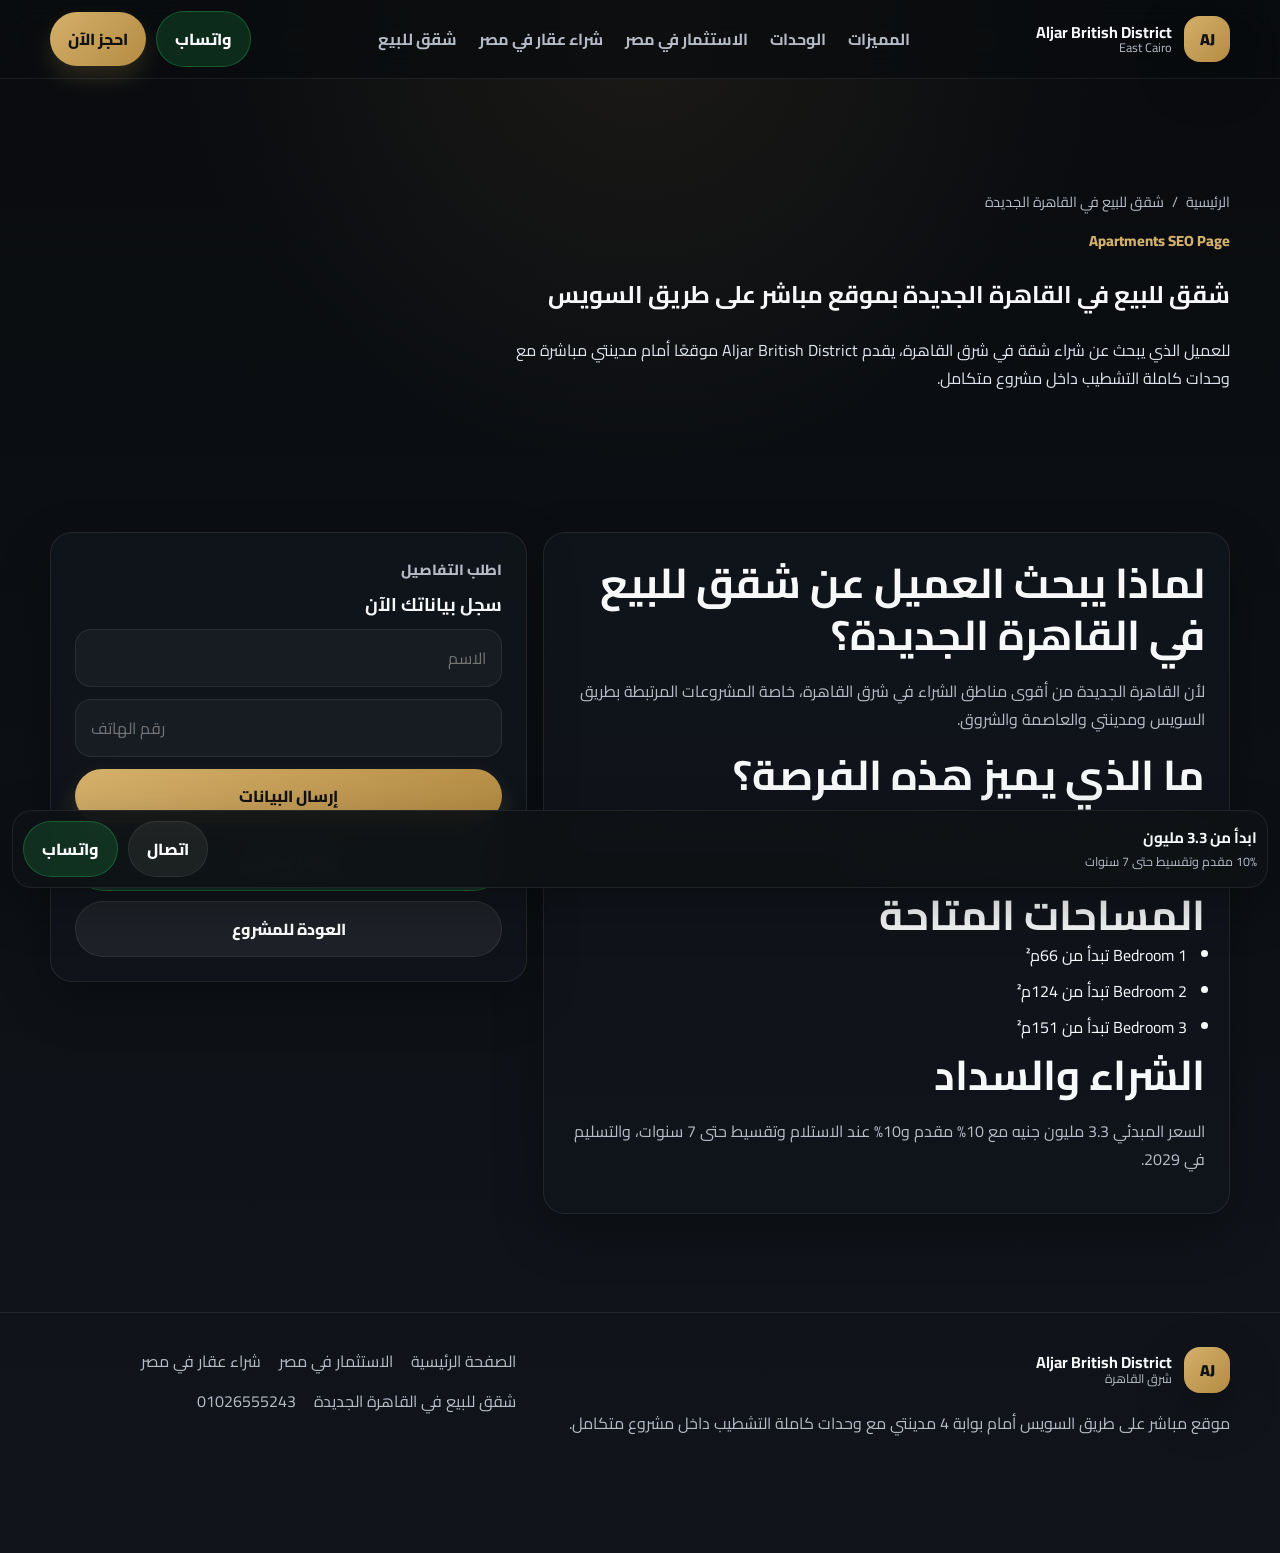
==== apartments-new-cairo/index.html @ fcbc2e0e "Add files via upload" ====
<!DOCTYPE html><html lang="ar" dir="rtl"><head><meta charset="UTF-8" /><meta name="viewport" content="width=device-width, initial-scale=1.0" /><title>شقق للبيع في القاهرة الجديدة | أمام مدينتي وعلى طريق السويس</title><meta name="description" content="اكتشف شقق للبيع في القاهرة الجديدة داخل مشروع Aljar British District أمام مدينتي مباشرة وعلى طريق السويس، مع وحدات كاملة التشطيب تبدأ من 3.3 مليون." /><meta name="keywords" content="شقق للبيع في القاهرة الجديدة, شقق للبيع أمام مدينتي, شقق للبيع طريق السويس, شقق للبيع شرق القاهرة, Aljar British District" /><meta name="robots" content="index, follow" /><meta name="theme-color" content="#0b0d10" /><link rel="canonical" href="https://aljar.developments-egy.com/apartments-new-cairo/" /><meta property="og:type" content="website" /><meta property="og:title" content="شقق للبيع في القاهرة الجديدة | أمام مدينتي وعلى طريق السويس" /><meta property="og:description" content="اكتشف شقق للبيع في القاهرة الجديدة داخل مشروع Aljar British District أمام مدينتي مباشرة وعلى طريق السويس، مع وحدات كاملة التشطيب تبدأ من 3.3 مليون." /><meta property="og:url" content="https://aljar.developments-egy.com/apartments-new-cairo/" /><meta property="og:image" content="https://aljar.developments-egy.com/aljar.jpg" /><meta property="og:locale" content="ar_AR" /><meta name="twitter:card" content="summary_large_image" /><meta name="twitter:title" content="شقق للبيع في القاهرة الجديدة | أمام مدينتي وعلى طريق السويس" /><meta name="twitter:description" content="اكتشف شقق للبيع في القاهرة الجديدة داخل مشروع Aljar British District أمام مدينتي مباشرة وعلى طريق السويس، مع وحدات كاملة التشطيب تبدأ من 3.3 مليون." /><meta name="twitter:image" content="https://aljar.developments-egy.com/aljar.jpg" /><link rel="preconnect" href="https://fonts.googleapis.com" /><link rel="preconnect" href="https://fonts.gstatic.com" crossorigin /><link href="https://fonts.googleapis.com/css2?family=Cairo:wght@400;500;600;700;800;900&display=swap" rel="stylesheet" /><link rel="stylesheet" href="/assets/styles.css" /><!-- Google tag (gtag.js) -->
<script async src="https://www.googletagmanager.com/gtag/js?id=AW-18070972903"></script>
<script>
  window.dataLayer = window.dataLayer || [];
  function gtag(){dataLayer.push(arguments);}
  gtag('js', new Date());
  gtag('config', 'AW-18070972903');
</script><script type="application/ld+json">{"@context":"https://schema.org","@type":"WebPage","name":"شقق للبيع في القاهرة الجديدة | أمام مدينتي وعلى طريق السويس","url":"https://aljar.developments-egy.com/apartments-new-cairo/","description":"اكتشف شقق للبيع في القاهرة الجديدة داخل مشروع Aljar British District أمام مدينتي مباشرة وعلى طريق السويس، مع وحدات كاملة التشطيب تبدأ من 3.3 مليون.","inLanguage":"ar"}</script></head><body><header class="header"><div class="container nav"><a href="/" class="brand" aria-label="Aljar British District"><span class="brand-mark">AJ</span><span class="brand-copy"><strong>Aljar British District</strong><small>East Cairo</small></span></a><nav class="nav-links" aria-label="التنقل الرئيسي"><a href="/#features">المميزات</a><a href="/#units">الوحدات</a><a href="/investment-egypt/">الاستثمار في مصر</a><a href="/buy-property-egypt/">شراء عقار في مصر</a><a href="/apartments-new-cairo/">شقق للبيع</a></nav><div class="nav-actions"><a class="btn btn-green" href="https://wa.me/201026555243?text=%D9%85%D8%B1%D8%AD%D8%A8%D8%A7%D8%8C%20%D8%A3%D8%B1%D9%8A%D8%AF%20%D9%85%D8%B9%D8%B1%D9%81%D8%A9%20%D8%AA%D9%81%D8%A7%D8%B5%D9%8A%D9%84%20Aljar%20British%20District" target="_blank" rel="noopener">واتساب</a><button class="btn btn-gold open-modal">احجز الآن</button></div></div></header><main><section class="hero-mini"><div class="container"><div class="breadcrumbs"><a href="/">الرئيسية</a><span>/</span><span>شقق للبيع في القاهرة الجديدة</span></div><p class="section-label">Apartments SEO Page</p><h1>شقق للبيع في القاهرة الجديدة بموقع مباشر على طريق السويس</h1><p style="max-width:760px;color:#dfe5ee">للعميل الذي يبحث عن شراء شقة في شرق القاهرة، يقدم Aljar British District موقعًا أمام مدينتي مباشرة مع وحدات كاملة التشطيب داخل مشروع متكامل.</p></div></section><section class="section"><div class="container content-wrap"><article class="card copy-block"><h2>لماذا يبحث العميل عن شقق للبيع في القاهرة الجديدة؟</h2><p>لأن القاهرة الجديدة من أقوى مناطق الشراء في شرق القاهرة، خاصة المشروعات المرتبطة بطريق السويس ومدينتي والعاصمة والشروق.</p><h2>ما الذي يميز هذه الفرصة؟</h2><p>المشروع يقع أمام بوابة 4 مدينتي مباشرة ويقدم وحدات كاملة التشطيب مع Serviced Apartments بإدارة فندقية وجامعة Aston University داخل المشروع.</p><h2>المساحات المتاحة</h2><ul class="list-clean"><li>1 Bedroom تبدأ من 66م²</li><li>2 Bedroom تبدأ من 124م²</li><li>3 Bedroom تبدأ من 151م²</li></ul><h2>الشراء والسداد</h2><p>السعر المبدئي 3.3 مليون جنيه مع 10% مقدم و10% عند الاستلام وتقسيط حتى 7 سنوات، والتسليم في 2029.</p></article><aside><div class="card form-card"><p class="section-label">اطلب التفاصيل</p><h3 style="margin-top:0">سجل بياناتك الآن</h3><form class="inline-lead-form" action="https://formspree.io/f/mreojdba" method="POST"><input type="text" name="name" placeholder="الاسم" required /><input type="tel" name="phone" placeholder="رقم الهاتف" required /><input type="hidden" name="_subject" value="New Lead - Apartments New Cairo Page" /><button class="btn btn-gold full" type="submit">إرسال البيانات</button></form><div style="display:grid;gap:10px;margin-top:12px"><a class="btn btn-green" href="https://wa.me/201026555243?text=%D9%85%D8%B1%D8%AD%D8%A8%D8%A7%D8%8C%20%D8%A3%D8%B1%D9%8A%D8%AF%20%D8%AA%D9%81%D8%A7%D8%B5%D9%8A%D9%84%20%D8%A7%D9%84%D8%B4%D9%82%D9%82%20%D9%81%D9%8A%20Aljar%20British%20District" target="_blank" rel="noopener">راسلنا واتساب</a><a class="btn btn-dark" href="/">العودة للمشروع</a></div></div></aside></div></section></main><footer class="footer"><div class="container footer-grid"><div><div class="brand" style="margin-bottom:12px"><span class="brand-mark">AJ</span><span class="brand-copy"><strong>Aljar British District</strong><small>شرق القاهرة</small></span></div><p>موقع مباشر على طريق السويس أمام بوابة 4 مدينتي مع وحدات كاملة التشطيب داخل مشروع متكامل.</p></div><div><div class="footer-links"><a href="/">الصفحة الرئيسية</a><a href="/investment-egypt/">الاستثمار في مصر</a><a href="/buy-property-egypt/">شراء عقار في مصر</a><a href="/apartments-new-cairo/">شقق للبيع في القاهرة الجديدة</a><a href="tel:01026555243">01026555243</a></div></div></div></footer><div class="sticky-cta"><div class="sticky-text"><strong>ابدأ من 3.3 مليون</strong><span>10% مقدم وتقسيط حتى 7 سنوات</span></div><a class="btn btn-dark" href="tel:01026555243">اتصال</a><a class="btn btn-green" href="https://wa.me/201026555243?text=%D9%85%D8%B1%D8%AD%D8%A8%D8%A7%D8%8C%20%D8%A3%D8%B1%D9%8A%D8%AF%20%D8%AA%D9%81%D8%A7%D8%B5%D9%8A%D9%84%20Aljar%20British%20District" target="_blank" rel="noopener">واتساب</a></div><div class="modal" id="leadModal" aria-hidden="true"><div class="modal-box" role="dialog" aria-modal="true" aria-labelledby="modalTitle"><button class="modal-close" id="closeModal" aria-label="إغلاق">×</button><div class="modal-head"><p class="section-label">سجل الآن</p><h3 id="modalTitle">احصل على الأسعار الحالية</h3><p>اكتب الاسم ورقم الهاتف وسيتم التواصل معك.</p></div><form class="lead-form" action="https://formspree.io/f/mreojdba" method="POST"><input type="text" name="name" placeholder="الاسم" required /><input type="tel" name="phone" placeholder="رقم الهاتف" required /><input type="hidden" name="_subject" value="New Lead - Aljar British District" /><input type="hidden" name="project" value="Aljar British District" /><button type="submit" class="btn btn-gold full">إرسال البيانات</button></form></div></div><script src="/assets/script.js"></script></body></html>
---- assets/styles.css ----
:root{--bg:#0b0d10;--card:#151a21;--text:#f7f8fa;--muted:#b5bcc7;--line:rgba(255,255,255,.08);--gold:#d4b06a;--gold-dark:#b48b43;--green:#25D366;--shadow:0 18px 50px rgba(0,0,0,.28);--radius:24px;--container:1180px}*{box-sizing:border-box}html{scroll-behavior:smooth}body{margin:0;font-family:"Cairo",system-ui,sans-serif;color:var(--text);background:radial-gradient(circle at top,rgba(212,176,106,.09),transparent 28%),linear-gradient(180deg,#090b0e 0%,#11151b 100%);line-height:1.75}img{display:block;max-width:100%}a{text-decoration:none;color:inherit}button,input{font:inherit}.container{width:min(100% - 28px,var(--container));margin:auto}.header{position:sticky;top:0;z-index:60;background:rgba(10,12,15,.78);backdrop-filter:blur(16px);border-bottom:1px solid var(--line)}.nav{min-height:78px;display:flex;align-items:center;justify-content:space-between;gap:16px}.brand{display:flex;align-items:center;gap:12px;min-width:0}.brand-mark{width:46px;height:46px;border-radius:16px;display:grid;place-items:center;background:linear-gradient(135deg,var(--gold),var(--gold-dark));color:#111;font-weight:900;box-shadow:var(--shadow)}.brand-copy{display:flex;flex-direction:column;line-height:1.15;min-width:0}.brand-copy strong{font-size:1rem;white-space:nowrap;overflow:hidden;text-overflow:ellipsis}.brand-copy small{font-size:.78rem;color:var(--muted)}.nav-links{display:none;gap:22px;align-items:center}.nav-links a{color:var(--muted);font-weight:700}.nav-actions{display:flex;gap:10px;align-items:center}.btn{border:none;cursor:pointer;border-radius:999px;padding:13px 18px;font-weight:800;display:inline-flex;align-items:center;justify-content:center;gap:10px}.btn-gold{background:linear-gradient(135deg,var(--gold),var(--gold-dark));color:#111;box-shadow:0 12px 24px rgba(212,176,106,.18)}.btn-dark{background:rgba(255,255,255,.06);color:#fff;border:1px solid rgba(255,255,255,.08)}.btn-green{background:rgba(37,211,102,.16);color:#fff;border:1px solid rgba(37,211,102,.28)}.hero{position:relative;min-height:92vh;display:flex;align-items:center;overflow:hidden}.hero-image{position:absolute;inset:0;background:linear-gradient(180deg,rgba(0,0,0,.25) 0%,rgba(0,0,0,.55) 45%,rgba(0,0,0,.82) 100%),url('https://images.unsplash.com/photo-1460317442991-0ec209397118?q=80&w=1800&auto=format&fit=crop') center/cover no-repeat;transform:scale(1.03)}.hero-content{position:relative;z-index:2;padding:88px 0 42px}.eyebrow{display:inline-flex;align-items:center;gap:10px;padding:10px 16px;border-radius:999px;background:rgba(255,255,255,.07);border:1px solid rgba(255,255,255,.08);font-size:.9rem;font-weight:700;margin-bottom:18px}.eyebrow-dot{width:8px;height:8px;border-radius:50%;background:var(--gold)}.hero h1{margin:0 0 14px;font-size:clamp(2.2rem,5vw,4.7rem);line-height:1.12;max-width:920px}.hero h1 span{color:var(--gold)}.hero p{max-width:760px;color:#e6eaf0;margin:0 0 22px;font-size:1.04rem}.hero-actions{display:flex;flex-wrap:wrap;gap:12px;margin-bottom:26px}.stats-grid{display:grid;grid-template-columns:repeat(2,1fr);gap:12px;max-width:860px}.stat,.card{background:rgba(17,22,28,.84);border:1px solid rgba(255,255,255,.08);border-radius:22px;box-shadow:var(--shadow)}.stat{padding:17px}.stat span{display:block;color:var(--muted);font-size:.84rem;margin-bottom:4px}.stat strong{font-size:1.14rem}.section{padding:78px 0}.section-label{margin:0 0 6px;color:var(--gold);font-weight:800;font-size:.92rem}.section h2,.section-head h2{margin:0;font-size:clamp(1.55rem,3.8vw,2.6rem);line-height:1.25}.section-head{margin-bottom:24px}.grid-2,.grid-3,.grid-4,.content-wrap,.footer-grid{display:grid;gap:16px;grid-template-columns:1fr}.card-body,.copy-block,.form-card,.cta-box{padding:24px}.card h3{margin:0 0 8px;font-size:1.15rem}.card p,.copy-block p,.footer p,.footer a,.modal-head p{color:var(--muted)}.pills{display:flex;flex-wrap:wrap;gap:10px;margin-top:16px}.pill,.meta-list span{padding:9px 14px;border-radius:999px;background:rgba(255,255,255,.05);border:1px solid rgba(255,255,255,.08);font-size:.9rem;font-weight:700}.feature-icon{width:54px;height:54px;border-radius:18px;display:grid;place-items:center;background:rgba(212,176,106,.12);font-size:24px;margin-bottom:12px}.unit-top{display:flex;align-items:flex-start;justify-content:space-between;gap:10px;margin-bottom:12px}.unit-tag{border-radius:999px;padding:8px 12px;font-weight:800;background:rgba(212,176,106,.14);color:#f4ddb0;border:1px solid rgba(212,176,106,.24)}.meta-list{display:flex;flex-wrap:wrap;gap:8px;margin-bottom:12px}.quick-links,.faq,.table-like{display:grid;gap:12px}.quick-links a,.row{display:flex;justify-content:space-between;align-items:center;padding:16px 18px;border-radius:18px;background:rgba(255,255,255,.03);border:1px solid rgba(255,255,255,.06);font-weight:700}.quick-links a span{color:var(--muted)}.hero-mini{padding:110px 0 46px}.breadcrumbs{display:flex;flex-wrap:wrap;gap:8px;color:var(--muted);font-size:.9rem;margin-bottom:14px}.list-clean{margin:0;padding:0 18px 0 0}.list-clean li{margin-bottom:8px}.form-card form,.lead-form,.inline-lead-form{display:grid;gap:12px}.form-card input,.lead-form input{width:100%;padding:14px 15px;border-radius:16px;border:1px solid rgba(255,255,255,.08);background:#171c23;color:#fff;outline:none}.footer{padding:34px 0 100px;border-top:1px solid var(--line);margin-top:20px}.footer-links{display:flex;flex-wrap:wrap;gap:12px 18px}.sticky-cta{position:fixed;right:12px;left:12px;bottom:12px;z-index:70;display:flex;align-items:center;gap:10px;padding:10px;background:rgba(14,17,21,.94);border:1px solid rgba(255,255,255,.08);border-radius:20px;box-shadow:var(--shadow);backdrop-filter:blur(14px)}.sticky-text{flex:1;min-width:0}.sticky-text strong{display:block;font-size:.95rem}.sticky-text span{display:block;font-size:.78rem;color:var(--muted)}.modal{position:fixed;inset:0;z-index:100;display:none;align-items:center;justify-content:center;background:rgba(0,0,0,.72);padding:16px}.modal.show{display:flex}.modal-box{position:relative;width:min(100%,520px);background:#10141a;border:1px solid rgba(255,255,255,.08);border-radius:28px;box-shadow:0 25px 60px rgba(0,0,0,.5);padding:22px}.modal-close{position:absolute;top:12px;left:12px;width:42px;height:42px;border:none;border-radius:14px;background:rgba(255,255,255,.06);color:#fff;font-size:26px;cursor:pointer}.modal-head h3{margin:0 0 8px;font-size:1.4rem}.full{width:100%}details{border:1px solid rgba(255,255,255,.08);background:rgba(255,255,255,.03);border-radius:20px;padding:16px 18px}summary{cursor:pointer;font-weight:800}details p{margin:12px 0 0}@media(min-width:768px){.nav-links{display:flex}.grid-2{grid-template-columns:repeat(2,1fr)}.grid-3{grid-template-columns:repeat(3,1fr)}.grid-4{grid-template-columns:repeat(4,1fr)}.footer-grid{grid-template-columns:1.2fr .8fr}.content-wrap{grid-template-columns:1.18fr .82fr}}@media(max-width:767px){.hero{min-height:auto}.hero-content{padding-top:106px}.hero h1{font-size:2.25rem}.brand-copy small,.nav-links{display:none}}
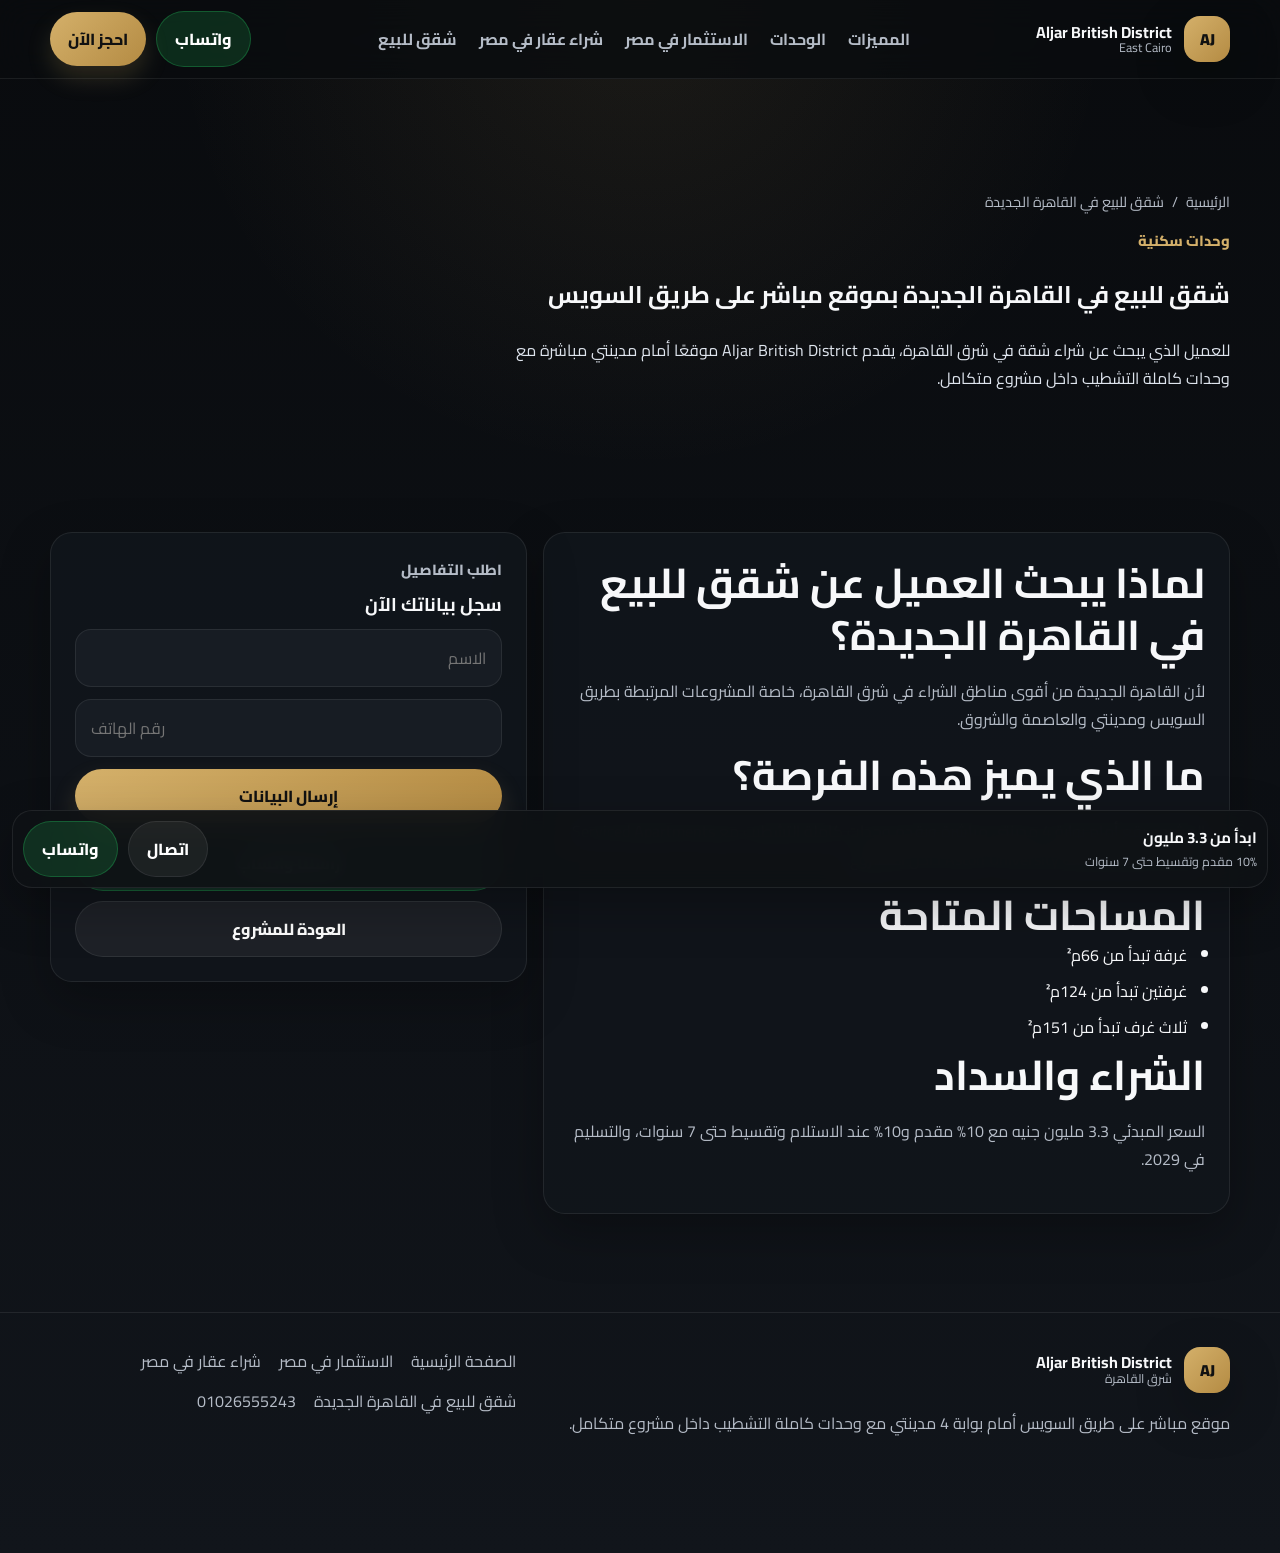
==== commit e60c994f: "4" ====
--- a/apartments-new-cairo/index.html
+++ b/apartments-new-cairo/index.html
@@ -1,8 +1,142 @@
-<!DOCTYPE html><html lang="ar" dir="rtl"><head><meta charset="UTF-8" /><meta name="viewport" content="width=device-width, initial-scale=1.0" /><title>شقق للبيع في القاهرة الجديدة | أمام مدينتي وعلى طريق السويس</title><meta name="description" content="اكتشف شقق للبيع في القاهرة الجديدة داخل مشروع Aljar British District أمام مدينتي مباشرة وعلى طريق السويس، مع وحدات كاملة التشطيب تبدأ من 3.3 مليون." /><meta name="keywords" content="شقق للبيع في القاهرة الجديدة, شقق للبيع أمام مدينتي, شقق للبيع طريق السويس, شقق للبيع شرق القاهرة, Aljar British District" /><meta name="robots" content="index, follow" /><meta name="theme-color" content="#0b0d10" /><link rel="canonical" href="https://aljar.developments-egy.com/apartments-new-cairo/" /><meta property="og:type" content="website" /><meta property="og:title" content="شقق للبيع في القاهرة الجديدة | أمام مدينتي وعلى طريق السويس" /><meta property="og:description" content="اكتشف شقق للبيع في القاهرة الجديدة داخل مشروع Aljar British District أمام مدينتي مباشرة وعلى طريق السويس، مع وحدات كاملة التشطيب تبدأ من 3.3 مليون." /><meta property="og:url" content="https://aljar.developments-egy.com/apartments-new-cairo/" /><meta property="og:image" content="https://aljar.developments-egy.com/aljar.jpg" /><meta property="og:locale" content="ar_AR" /><meta name="twitter:card" content="summary_large_image" /><meta name="twitter:title" content="شقق للبيع في القاهرة الجديدة | أمام مدينتي وعلى طريق السويس" /><meta name="twitter:description" content="اكتشف شقق للبيع في القاهرة الجديدة داخل مشروع Aljar British District أمام مدينتي مباشرة وعلى طريق السويس، مع وحدات كاملة التشطيب تبدأ من 3.3 مليون." /><meta name="twitter:image" content="https://aljar.developments-egy.com/aljar.jpg" /><link rel="preconnect" href="https://fonts.googleapis.com" /><link rel="preconnect" href="https://fonts.gstatic.com" crossorigin /><link href="https://fonts.googleapis.com/css2?family=Cairo:wght@400;500;600;700;800;900&display=swap" rel="stylesheet" /><link rel="stylesheet" href="/assets/styles.css" /><!-- Google tag (gtag.js) -->
-<script async src="https://www.googletagmanager.com/gtag/js?id=AW-18070972903"></script>
-<script>
-  window.dataLayer = window.dataLayer || [];
-  function gtag(){dataLayer.push(arguments);}
-  gtag('js', new Date());
-  gtag('config', 'AW-18070972903');
-</script><script type="application/ld+json">{"@context":"https://schema.org","@type":"WebPage","name":"شقق للبيع في القاهرة الجديدة | أمام مدينتي وعلى طريق السويس","url":"https://aljar.developments-egy.com/apartments-new-cairo/","description":"اكتشف شقق للبيع في القاهرة الجديدة داخل مشروع Aljar British District أمام مدينتي مباشرة وعلى طريق السويس، مع وحدات كاملة التشطيب تبدأ من 3.3 مليون.","inLanguage":"ar"}</script></head><body><header class="header"><div class="container nav"><a href="/" class="brand" aria-label="Aljar British District"><span class="brand-mark">AJ</span><span class="brand-copy"><strong>Aljar British District</strong><small>East Cairo</small></span></a><nav class="nav-links" aria-label="التنقل الرئيسي"><a href="/#features">المميزات</a><a href="/#units">الوحدات</a><a href="/investment-egypt/">الاستثمار في مصر</a><a href="/buy-property-egypt/">شراء عقار في مصر</a><a href="/apartments-new-cairo/">شقق للبيع</a></nav><div class="nav-actions"><a class="btn btn-green" href="https://wa.me/201026555243?text=%D9%85%D8%B1%D8%AD%D8%A8%D8%A7%D8%8C%20%D8%A3%D8%B1%D9%8A%D8%AF%20%D9%85%D8%B9%D8%B1%D9%81%D8%A9%20%D8%AA%D9%81%D8%A7%D8%B5%D9%8A%D9%84%20Aljar%20British%20District" target="_blank" rel="noopener">واتساب</a><button class="btn btn-gold open-modal">احجز الآن</button></div></div></header><main><section class="hero-mini"><div class="container"><div class="breadcrumbs"><a href="/">الرئيسية</a><span>/</span><span>شقق للبيع في القاهرة الجديدة</span></div><p class="section-label">Apartments SEO Page</p><h1>شقق للبيع في القاهرة الجديدة بموقع مباشر على طريق السويس</h1><p style="max-width:760px;color:#dfe5ee">للعميل الذي يبحث عن شراء شقة في شرق القاهرة، يقدم Aljar British District موقعًا أمام مدينتي مباشرة مع وحدات كاملة التشطيب داخل مشروع متكامل.</p></div></section><section class="section"><div class="container content-wrap"><article class="card copy-block"><h2>لماذا يبحث العميل عن شقق للبيع في القاهرة الجديدة؟</h2><p>لأن القاهرة الجديدة من أقوى مناطق الشراء في شرق القاهرة، خاصة المشروعات المرتبطة بطريق السويس ومدينتي والعاصمة والشروق.</p><h2>ما الذي يميز هذه الفرصة؟</h2><p>المشروع يقع أمام بوابة 4 مدينتي مباشرة ويقدم وحدات كاملة التشطيب مع Serviced Apartments بإدارة فندقية وجامعة Aston University داخل المشروع.</p><h2>المساحات المتاحة</h2><ul class="list-clean"><li>1 Bedroom تبدأ من 66م²</li><li>2 Bedroom تبدأ من 124م²</li><li>3 Bedroom تبدأ من 151م²</li></ul><h2>الشراء والسداد</h2><p>السعر المبدئي 3.3 مليون جنيه مع 10% مقدم و10% عند الاستلام وتقسيط حتى 7 سنوات، والتسليم في 2029.</p></article><aside><div class="card form-card"><p class="section-label">اطلب التفاصيل</p><h3 style="margin-top:0">سجل بياناتك الآن</h3><form class="inline-lead-form" action="https://formspree.io/f/mreojdba" method="POST"><input type="text" name="name" placeholder="الاسم" required /><input type="tel" name="phone" placeholder="رقم الهاتف" required /><input type="hidden" name="_subject" value="New Lead - Apartments New Cairo Page" /><button class="btn btn-gold full" type="submit">إرسال البيانات</button></form><div style="display:grid;gap:10px;margin-top:12px"><a class="btn btn-green" href="https://wa.me/201026555243?text=%D9%85%D8%B1%D8%AD%D8%A8%D8%A7%D8%8C%20%D8%A3%D8%B1%D9%8A%D8%AF%20%D8%AA%D9%81%D8%A7%D8%B5%D9%8A%D9%84%20%D8%A7%D9%84%D8%B4%D9%82%D9%82%20%D9%81%D9%8A%20Aljar%20British%20District" target="_blank" rel="noopener">راسلنا واتساب</a><a class="btn btn-dark" href="/">العودة للمشروع</a></div></div></aside></div></section></main><footer class="footer"><div class="container footer-grid"><div><div class="brand" style="margin-bottom:12px"><span class="brand-mark">AJ</span><span class="brand-copy"><strong>Aljar British District</strong><small>شرق القاهرة</small></span></div><p>موقع مباشر على طريق السويس أمام بوابة 4 مدينتي مع وحدات كاملة التشطيب داخل مشروع متكامل.</p></div><div><div class="footer-links"><a href="/">الصفحة الرئيسية</a><a href="/investment-egypt/">الاستثمار في مصر</a><a href="/buy-property-egypt/">شراء عقار في مصر</a><a href="/apartments-new-cairo/">شقق للبيع في القاهرة الجديدة</a><a href="tel:01026555243">01026555243</a></div></div></div></footer><div class="sticky-cta"><div class="sticky-text"><strong>ابدأ من 3.3 مليون</strong><span>10% مقدم وتقسيط حتى 7 سنوات</span></div><a class="btn btn-dark" href="tel:01026555243">اتصال</a><a class="btn btn-green" href="https://wa.me/201026555243?text=%D9%85%D8%B1%D8%AD%D8%A8%D8%A7%D8%8C%20%D8%A3%D8%B1%D9%8A%D8%AF%20%D8%AA%D9%81%D8%A7%D8%B5%D9%8A%D9%84%20Aljar%20British%20District" target="_blank" rel="noopener">واتساب</a></div><div class="modal" id="leadModal" aria-hidden="true"><div class="modal-box" role="dialog" aria-modal="true" aria-labelledby="modalTitle"><button class="modal-close" id="closeModal" aria-label="إغلاق">×</button><div class="modal-head"><p class="section-label">سجل الآن</p><h3 id="modalTitle">احصل على الأسعار الحالية</h3><p>اكتب الاسم ورقم الهاتف وسيتم التواصل معك.</p></div><form class="lead-form" action="https://formspree.io/f/mreojdba" method="POST"><input type="text" name="name" placeholder="الاسم" required /><input type="tel" name="phone" placeholder="رقم الهاتف" required /><input type="hidden" name="_subject" value="New Lead - Aljar British District" /><input type="hidden" name="project" value="Aljar British District" /><button type="submit" class="btn btn-gold full">إرسال البيانات</button></form></div></div><script src="/assets/script.js"></script></body></html>+<!DOCTYPE html>
+<html lang="ar" dir="rtl">
+
+<head>
+  <meta charset="UTF-8" />
+  <meta name="viewport" content="width=device-width, initial-scale=1.0" />
+  <title>شقق للبيع في القاهرة الجديدة | أمام مدينتي وعلى طريق السويس</title>
+  <meta name="description"
+    content="اكتشف شقق للبيع في القاهرة الجديدة داخل مشروع Aljar British District أمام مدينتي مباشرة وعلى طريق السويس، مع وحدات كاملة التشطيب تبدأ من 3.3 مليون." />
+  <meta name="keywords"
+    content="شقق للبيع في القاهرة الجديدة, شقق للبيع أمام مدينتي, شقق للبيع طريق السويس, شقق للبيع شرق القاهرة, Aljar British District" />
+  <meta name="robots" content="index, follow" />
+  <meta name="theme-color" content="#0b0d10" />
+  <link rel="canonical" href="https://aljar.developments-egy.com/apartments-new-cairo/" />
+  <meta property="og:type" content="website" />
+  <meta property="og:title" content="شقق للبيع في القاهرة الجديدة | أمام مدينتي وعلى طريق السويس" />
+  <meta property="og:description"
+    content="اكتشف شقق للبيع في القاهرة الجديدة داخل مشروع Aljar British District أمام مدينتي مباشرة وعلى طريق السويس، مع وحدات كاملة التشطيب تبدأ من 3.3 مليون." />
+  <meta property="og:url" content="https://aljar.developments-egy.com/apartments-new-cairo/" />
+  <meta property="og:image" content="https://aljar.developments-egy.com/aljar.jpg" />
+  <meta property="og:locale" content="ar_AR" />
+  <meta name="twitter:card" content="summary_large_image" />
+  <meta name="twitter:title" content="شقق للبيع في القاهرة الجديدة | أمام مدينتي وعلى طريق السويس" />
+  <meta name="twitter:description"
+    content="اكتشف شقق للبيع في القاهرة الجديدة داخل مشروع Aljar British District أمام مدينتي مباشرة وعلى طريق السويس، مع وحدات كاملة التشطيب تبدأ من 3.3 مليون." />
+  <meta name="twitter:image" content="https://aljar.developments-egy.com/aljar.jpg" />
+  <link rel="preconnect" href="https://fonts.googleapis.com" />
+  <link rel="preconnect" href="https://fonts.gstatic.com" crossorigin />
+  <link href="https://fonts.googleapis.com/css2?family=Cairo:wght@400;500;600;700;800;900&display=swap"
+    rel="stylesheet" />
+  <link rel="stylesheet" href="/assets/styles.css" /><!-- Google tag (gtag.js) -->
+  <link rel="shortcut icon" href="/assets/favicon.jpg" type="image/x-icon">
+  <link rel="icon" type="image/png" sizes="32x32" href="/assets/favicon2.jpg">
+  <link rel="icon" type="image/png" sizes="16x16" href="/assets/favicon3.jpg">
+  <script async src="https://www.googletagmanager.com/gtag/js?id=AW-18070972903"></script>
+  <script>
+    window.dataLayer = window.dataLayer || [];
+    function gtag() { dataLayer.push(arguments); }
+    gtag('js', new Date());
+    gtag('config', 'AW-18070972903');
+  </script>
+  <script
+    type="application/ld+json">{"@context":"https://schema.org","@type":"WebPage","name":"شقق للبيع في القاهرة الجديدة | أمام مدينتي وعلى طريق السويس","url":"https://aljar.developments-egy.com/apartments-new-cairo/","description":"اكتشف شقق للبيع في القاهرة الجديدة داخل مشروع Aljar British District أمام مدينتي مباشرة وعلى طريق السويس، مع وحدات كاملة التشطيب تبدأ من 3.3 مليون.","inLanguage":"ar"}</script>
+</head>
+
+<body>
+  <header class="header">
+    <div class="container nav"><a href="/" class="brand" aria-label="Aljar British District"><span
+          class="brand-mark">AJ</span><span class="brand-copy"><strong>Aljar British District</strong><small>East
+            Cairo</small></span></a>
+      <nav class="nav-links" aria-label="التنقل الرئيسي"><a href="/#features">المميزات</a><a
+          href="/#units">الوحدات</a><a href="/investment-egypt/">الاستثمار في مصر</a><a href="/buy-property-egypt/">شراء
+          عقار في مصر</a><a href="/apartments-new-cairo/">شقق للبيع</a></nav>
+      <div class="nav-actions"><a class="btn btn-green"
+          href="https://wa.me/201026555243?text=%D9%85%D8%B1%D8%AD%D8%A8%D8%A7%D8%8C%20%D8%A3%D8%B1%D9%8A%D8%AF%20%D9%85%D8%B9%D8%B1%D9%81%D8%A9%20%D8%AA%D9%81%D8%A7%D8%B5%D9%8A%D9%84%20Aljar%20British%20District"
+          target="_blank" rel="noopener">واتساب</a><button class="btn btn-gold open-modal">احجز الآن</button></div>
+    </div>
+  </header>
+  <main>
+    <section class="hero-mini">
+      <div class="container">
+        <div class="breadcrumbs"><a href="/">الرئيسية</a><span>/</span><span>شقق للبيع في القاهرة الجديدة</span></div>
+        <p class="section-label">وحدات سكنية</p>
+        <h1>شقق للبيع في القاهرة الجديدة بموقع مباشر على طريق السويس</h1>
+        <p style="max-width:760px;color:#dfe5ee">للعميل الذي يبحث عن شراء شقة في شرق القاهرة، يقدم Aljar British
+          District موقعًا أمام مدينتي مباشرة مع وحدات كاملة التشطيب داخل مشروع متكامل.</p>
+      </div>
+    </section>
+    <section class="section">
+      <div class="container content-wrap">
+        <article class="card copy-block">
+          <h2>لماذا يبحث العميل عن شقق للبيع في القاهرة الجديدة؟</h2>
+          <p>لأن القاهرة الجديدة من أقوى مناطق الشراء في شرق القاهرة، خاصة المشروعات المرتبطة بطريق السويس ومدينتي
+            والعاصمة والشروق.</p>
+          <h2>ما الذي يميز هذه الفرصة؟</h2>
+          <p>المشروع يقع أمام بوابة 4 مدينتي مباشرة ويقدم وحدات كاملة التشطيب مع Serviced Apartments بإدارة فندقية
+            وجامعة Aston University داخل المشروع.</p>
+          <h2>المساحات المتاحة</h2>
+          <ul class="list-clean">
+            <li>غرفة تبدأ من 66م²</li>
+            <li>غرفتين تبدأ من 124م²</li>
+            <li>ثلاث غرف تبدأ من 151م²</li>
+          </ul>
+          <h2>الشراء والسداد</h2>
+          <p>السعر المبدئي 3.3 مليون جنيه مع 10% مقدم و10% عند الاستلام وتقسيط حتى 7 سنوات، والتسليم في 2029.</p>
+        </article>
+        <aside>
+          <div class="card form-card">
+            <p class="section-label">اطلب التفاصيل</p>
+            <h3 style="margin-top:0">سجل بياناتك الآن</h3>
+            <form class="inline-lead-form" action="https://formspree.io/f/mreojdba" method="POST"><input type="text"
+                name="name" placeholder="الاسم" required /><input type="tel" name="phone" placeholder="رقم الهاتف"
+                required /><input type="hidden" name="_subject" value="New Lead - Apartments New Cairo Page" /><button
+                class="btn btn-gold full" type="submit">إرسال البيانات</button></form>
+            <div style="display:grid;gap:10px;margin-top:12px"><a class="btn btn-green"
+                href="https://wa.me/201026555243?text=%D9%85%D8%B1%D8%AD%D8%A8%D8%A7%D8%8C%20%D8%A3%D8%B1%D9%8A%D8%AF%20%D8%AA%D9%81%D8%A7%D8%B5%D9%8A%D9%84%20%D8%A7%D9%84%D8%B4%D9%82%D9%82%20%D9%81%D9%8A%20Aljar%20British%20District"
+                target="_blank" rel="noopener">راسلنا واتساب</a><a class="btn btn-dark" href="/">العودة للمشروع</a>
+            </div>
+          </div>
+        </aside>
+      </div>
+    </section>
+  </main>
+  <footer class="footer">
+    <div class="container footer-grid">
+      <div>
+        <div class="brand" style="margin-bottom:12px"><span class="brand-mark">AJ</span><span
+            class="brand-copy"><strong>Aljar British District</strong><small>شرق القاهرة</small></span></div>
+        <p>موقع مباشر على طريق السويس أمام بوابة 4 مدينتي مع وحدات كاملة التشطيب داخل مشروع متكامل.</p>
+      </div>
+      <div>
+        <div class="footer-links"><a href="/">الصفحة الرئيسية</a><a href="/investment-egypt/">الاستثمار في مصر</a><a
+            href="/buy-property-egypt/">شراء عقار في مصر</a><a href="/apartments-new-cairo/">شقق للبيع في القاهرة
+            الجديدة</a><a href="tel:01144566600">01026555243</a></div>
+      </div>
+    </div>
+  </footer>
+  <div class="sticky-cta">
+    <div class="sticky-text"><strong>ابدأ من 3.3 مليون</strong><span>10% مقدم وتقسيط حتى 7 سنوات</span></div><a
+      class="btn btn-dark" href="tel:01144566600">اتصال</a><a class="btn btn-green"
+      href="https://wa.me/201026555243?text=%D9%85%D8%B1%D8%AD%D8%A8%D8%A7%D8%8C%20%D8%A3%D8%B1%D9%8A%D8%AF%20%D8%AA%D9%81%D8%A7%D8%B5%D9%8A%D9%84%20Aljar%20British%20District"
+      target="_blank" rel="noopener">واتساب</a>
+  </div>
+  <div class="modal" id="leadModal" aria-hidden="true">
+    <div class="modal-box" role="dialog" aria-modal="true" aria-labelledby="modalTitle"><button class="modal-close"
+        id="closeModal" aria-label="إغلاق">×</button>
+      <div class="modal-head">
+        <p class="section-label">سجل الآن</p>
+        <h3 id="modalTitle">احصل على الأسعار الحالية</h3>
+        <p>اكتب الاسم ورقم الهاتف وسيتم التواصل معك.</p>
+      </div>
+      <form class="lead-form" action="https://formspree.io/f/mreojdba" method="POST"><input type="text" name="name"
+          placeholder="الاسم" required /><input type="tel" name="phone" placeholder="رقم الهاتف" required /><input
+          type="hidden" name="_subject" value="New Lead - Aljar British District" /><input type="hidden" name="project"
+          value="Aljar British District" /><button type="submit" class="btn btn-gold full">إرسال البيانات</button>
+      </form>
+    </div>
+  </div>
+  <script src="/assets/script.js"></script>
+</body>
+
+</html>
--- a/assets/styles.css
+++ b/assets/styles.css
@@ -1 +1,571 @@
-:root{--bg:#0b0d10;--card:#151a21;--text:#f7f8fa;--muted:#b5bcc7;--line:rgba(255,255,255,.08);--gold:#d4b06a;--gold-dark:#b48b43;--green:#25D366;--shadow:0 18px 50px rgba(0,0,0,.28);--radius:24px;--container:1180px}*{box-sizing:border-box}html{scroll-behavior:smooth}body{margin:0;font-family:"Cairo",system-ui,sans-serif;color:var(--text);background:radial-gradient(circle at top,rgba(212,176,106,.09),transparent 28%),linear-gradient(180deg,#090b0e 0%,#11151b 100%);line-height:1.75}img{display:block;max-width:100%}a{text-decoration:none;color:inherit}button,input{font:inherit}.container{width:min(100% - 28px,var(--container));margin:auto}.header{position:sticky;top:0;z-index:60;background:rgba(10,12,15,.78);backdrop-filter:blur(16px);border-bottom:1px solid var(--line)}.nav{min-height:78px;display:flex;align-items:center;justify-content:space-between;gap:16px}.brand{display:flex;align-items:center;gap:12px;min-width:0}.brand-mark{width:46px;height:46px;border-radius:16px;display:grid;place-items:center;background:linear-gradient(135deg,var(--gold),var(--gold-dark));color:#111;font-weight:900;box-shadow:var(--shadow)}.brand-copy{display:flex;flex-direction:column;line-height:1.15;min-width:0}.brand-copy strong{font-size:1rem;white-space:nowrap;overflow:hidden;text-overflow:ellipsis}.brand-copy small{font-size:.78rem;color:var(--muted)}.nav-links{display:none;gap:22px;align-items:center}.nav-links a{color:var(--muted);font-weight:700}.nav-actions{display:flex;gap:10px;align-items:center}.btn{border:none;cursor:pointer;border-radius:999px;padding:13px 18px;font-weight:800;display:inline-flex;align-items:center;justify-content:center;gap:10px}.btn-gold{background:linear-gradient(135deg,var(--gold),var(--gold-dark));color:#111;box-shadow:0 12px 24px rgba(212,176,106,.18)}.btn-dark{background:rgba(255,255,255,.06);color:#fff;border:1px solid rgba(255,255,255,.08)}.btn-green{background:rgba(37,211,102,.16);color:#fff;border:1px solid rgba(37,211,102,.28)}.hero{position:relative;min-height:92vh;display:flex;align-items:center;overflow:hidden}.hero-image{position:absolute;inset:0;background:linear-gradient(180deg,rgba(0,0,0,.25) 0%,rgba(0,0,0,.55) 45%,rgba(0,0,0,.82) 100%),url('https://images.unsplash.com/photo-1460317442991-0ec209397118?q=80&w=1800&auto=format&fit=crop') center/cover no-repeat;transform:scale(1.03)}.hero-content{position:relative;z-index:2;padding:88px 0 42px}.eyebrow{display:inline-flex;align-items:center;gap:10px;padding:10px 16px;border-radius:999px;background:rgba(255,255,255,.07);border:1px solid rgba(255,255,255,.08);font-size:.9rem;font-weight:700;margin-bottom:18px}.eyebrow-dot{width:8px;height:8px;border-radius:50%;background:var(--gold)}.hero h1{margin:0 0 14px;font-size:clamp(2.2rem,5vw,4.7rem);line-height:1.12;max-width:920px}.hero h1 span{color:var(--gold)}.hero p{max-width:760px;color:#e6eaf0;margin:0 0 22px;font-size:1.04rem}.hero-actions{display:flex;flex-wrap:wrap;gap:12px;margin-bottom:26px}.stats-grid{display:grid;grid-template-columns:repeat(2,1fr);gap:12px;max-width:860px}.stat,.card{background:rgba(17,22,28,.84);border:1px solid rgba(255,255,255,.08);border-radius:22px;box-shadow:var(--shadow)}.stat{padding:17px}.stat span{display:block;color:var(--muted);font-size:.84rem;margin-bottom:4px}.stat strong{font-size:1.14rem}.section{padding:78px 0}.section-label{margin:0 0 6px;color:var(--gold);font-weight:800;font-size:.92rem}.section h2,.section-head h2{margin:0;font-size:clamp(1.55rem,3.8vw,2.6rem);line-height:1.25}.section-head{margin-bottom:24px}.grid-2,.grid-3,.grid-4,.content-wrap,.footer-grid{display:grid;gap:16px;grid-template-columns:1fr}.card-body,.copy-block,.form-card,.cta-box{padding:24px}.card h3{margin:0 0 8px;font-size:1.15rem}.card p,.copy-block p,.footer p,.footer a,.modal-head p{color:var(--muted)}.pills{display:flex;flex-wrap:wrap;gap:10px;margin-top:16px}.pill,.meta-list span{padding:9px 14px;border-radius:999px;background:rgba(255,255,255,.05);border:1px solid rgba(255,255,255,.08);font-size:.9rem;font-weight:700}.feature-icon{width:54px;height:54px;border-radius:18px;display:grid;place-items:center;background:rgba(212,176,106,.12);font-size:24px;margin-bottom:12px}.unit-top{display:flex;align-items:flex-start;justify-content:space-between;gap:10px;margin-bottom:12px}.unit-tag{border-radius:999px;padding:8px 12px;font-weight:800;background:rgba(212,176,106,.14);color:#f4ddb0;border:1px solid rgba(212,176,106,.24)}.meta-list{display:flex;flex-wrap:wrap;gap:8px;margin-bottom:12px}.quick-links,.faq,.table-like{display:grid;gap:12px}.quick-links a,.row{display:flex;justify-content:space-between;align-items:center;padding:16px 18px;border-radius:18px;background:rgba(255,255,255,.03);border:1px solid rgba(255,255,255,.06);font-weight:700}.quick-links a span{color:var(--muted)}.hero-mini{padding:110px 0 46px}.breadcrumbs{display:flex;flex-wrap:wrap;gap:8px;color:var(--muted);font-size:.9rem;margin-bottom:14px}.list-clean{margin:0;padding:0 18px 0 0}.list-clean li{margin-bottom:8px}.form-card form,.lead-form,.inline-lead-form{display:grid;gap:12px}.form-card input,.lead-form input{width:100%;padding:14px 15px;border-radius:16px;border:1px solid rgba(255,255,255,.08);background:#171c23;color:#fff;outline:none}.footer{padding:34px 0 100px;border-top:1px solid var(--line);margin-top:20px}.footer-links{display:flex;flex-wrap:wrap;gap:12px 18px}.sticky-cta{position:fixed;right:12px;left:12px;bottom:12px;z-index:70;display:flex;align-items:center;gap:10px;padding:10px;background:rgba(14,17,21,.94);border:1px solid rgba(255,255,255,.08);border-radius:20px;box-shadow:var(--shadow);backdrop-filter:blur(14px)}.sticky-text{flex:1;min-width:0}.sticky-text strong{display:block;font-size:.95rem}.sticky-text span{display:block;font-size:.78rem;color:var(--muted)}.modal{position:fixed;inset:0;z-index:100;display:none;align-items:center;justify-content:center;background:rgba(0,0,0,.72);padding:16px}.modal.show{display:flex}.modal-box{position:relative;width:min(100%,520px);background:#10141a;border:1px solid rgba(255,255,255,.08);border-radius:28px;box-shadow:0 25px 60px rgba(0,0,0,.5);padding:22px}.modal-close{position:absolute;top:12px;left:12px;width:42px;height:42px;border:none;border-radius:14px;background:rgba(255,255,255,.06);color:#fff;font-size:26px;cursor:pointer}.modal-head h3{margin:0 0 8px;font-size:1.4rem}.full{width:100%}details{border:1px solid rgba(255,255,255,.08);background:rgba(255,255,255,.03);border-radius:20px;padding:16px 18px}summary{cursor:pointer;font-weight:800}details p{margin:12px 0 0}@media(min-width:768px){.nav-links{display:flex}.grid-2{grid-template-columns:repeat(2,1fr)}.grid-3{grid-template-columns:repeat(3,1fr)}.grid-4{grid-template-columns:repeat(4,1fr)}.footer-grid{grid-template-columns:1.2fr .8fr}.content-wrap{grid-template-columns:1.18fr .82fr}}@media(max-width:767px){.hero{min-height:auto}.hero-content{padding-top:106px}.hero h1{font-size:2.25rem}.brand-copy small,.nav-links{display:none}}+:root {
+    --bg: #0b0d10;
+    --card: #151a21;
+    --text: #f7f8fa;
+    --muted: #b5bcc7;
+    --line: rgba(255, 255, 255, .08);
+    --gold: #d4b06a;
+    --gold-dark: #b48b43;
+    --green: #25D366;
+    --shadow: 0 18px 50px rgba(0, 0, 0, .28);
+    --radius: 24px;
+    --container: 1180px
+}
+
+* {
+    box-sizing: border-box
+}
+
+html {
+    scroll-behavior: smooth
+}
+
+body {
+    margin: 0;
+    font-family: "Cairo", system-ui, sans-serif;
+    color: var(--text);
+    background: radial-gradient(circle at top, rgba(212, 176, 106, .09), transparent 28%), linear-gradient(180deg, #090b0e 0%, #11151b 100%);
+    line-height: 1.75
+}
+
+img {
+    display: block;
+    max-width: 100%
+}
+
+a {
+    text-decoration: none;
+    color: inherit
+}
+
+button,
+input {
+    font: inherit
+}
+
+.container {
+    width: min(100% - 28px, var(--container));
+    margin: auto
+}
+
+.header {
+    position: sticky;
+    top: 0;
+    z-index: 60;
+    background: rgba(10, 12, 15, .78);
+    backdrop-filter: blur(16px);
+    border-bottom: 1px solid var(--line)
+}
+
+.nav {
+    min-height: 78px;
+    display: flex;
+    align-items: center;
+    justify-content: space-between;
+    gap: 16px
+}
+
+.brand {
+    display: flex;
+    align-items: center;
+    gap: 12px;
+    min-width: 0
+}
+
+.brand-mark {
+    width: 46px;
+    height: 46px;
+    border-radius: 16px;
+    display: grid;
+    place-items: center;
+    background: linear-gradient(135deg, var(--gold), var(--gold-dark));
+    color: #111;
+    font-weight: 900;
+    box-shadow: var(--shadow)
+}
+
+.brand-copy {
+    display: flex;
+    flex-direction: column;
+    line-height: 1.15;
+    min-width: 0
+}
+
+.brand-copy strong {
+    font-size: 1rem;
+    white-space: nowrap;
+    overflow: hidden;
+    text-overflow: ellipsis
+}
+
+.brand-copy small {
+    font-size: .78rem;
+    color: var(--muted)
+}
+
+.nav-links {
+    display: none;
+    gap: 22px;
+    align-items: center
+}
+
+.nav-links a {
+    color: var(--muted);
+    font-weight: 700
+}
+
+.nav-actions {
+    display: flex;
+    gap: 10px;
+    align-items: center
+}
+
+.btn {
+    border: none;
+    cursor: pointer;
+    border-radius: 999px;
+    padding: 13px 18px;
+    font-weight: 800;
+    display: inline-flex;
+    align-items: center;
+    justify-content: center;
+    gap: 10px
+}
+
+.btn-gold {
+    background: linear-gradient(135deg, var(--gold), var(--gold-dark));
+    color: #111;
+    box-shadow: 0 12px 24px rgba(212, 176, 106, .18)
+}
+
+.btn-dark {
+    background: rgba(255, 255, 255, .06);
+    color: #fff;
+    border: 1px solid rgba(255, 255, 255, .08)
+}
+
+.btn-green {
+    background: rgba(37, 211, 102, .16);
+    color: #fff;
+    border: 1px solid rgba(37, 211, 102, .28)
+}
+
+.hero {
+    position: relative;
+    min-height: 92vh;
+    display: flex;
+    align-items: center;
+    overflow: hidden
+}
+
+.hero-image {
+    position: absolute;
+    inset: 0;
+    background: linear-gradient(180deg, rgba(0, 0, 0, .25) 0%, rgba(0, 0, 0, .55) 45%, rgba(0, 0, 0, .82) 100%), url('https://images.unsplash.com/photo-1460317442991-0ec209397118?q=80&w=1800&auto=format&fit=crop') center/cover no-repeat;
+    transform: scale(1.03)
+}
+
+.hero-content {
+    position: relative;
+    z-index: 2;
+    padding: 88px 0 42px
+}
+
+.eyebrow {
+    display: inline-flex;
+    align-items: center;
+    gap: 10px;
+    padding: 10px 16px;
+    border-radius: 999px;
+    background: rgba(255, 255, 255, .07);
+    border: 1px solid rgba(255, 255, 255, .08);
+    font-size: .9rem;
+    font-weight: 700;
+    margin-bottom: 18px
+}
+
+.eyebrow-dot {
+    width: 8px;
+    height: 8px;
+    border-radius: 50%;
+    background: var(--gold)
+}
+
+.hero h1 {
+    margin: 0 0 14px;
+    font-size: clamp(2.2rem, 5vw, 4.7rem);
+    line-height: 1.12;
+    max-width: 920px
+}
+
+.hero h1 span {
+    color: var(--gold)
+}
+
+.hero p {
+    max-width: 760px;
+    color: #e6eaf0;
+    margin: 0 0 22px;
+    font-size: 1.04rem
+}
+
+.hero-actions {
+    display: flex;
+    flex-wrap: wrap;
+    gap: 12px;
+    margin-bottom: 26px
+}
+
+.stats-grid {
+    display: grid;
+    grid-template-columns: repeat(2, 1fr);
+    gap: 12px;
+    max-width: 860px
+}
+
+.stat,
+.card {
+    background: rgba(17, 22, 28, .84);
+    border: 1px solid rgba(255, 255, 255, .08);
+    border-radius: 22px;
+    box-shadow: var(--shadow)
+}
+
+.stat {
+    padding: 17px
+}
+
+.stat span {
+    display: block;
+    color: var(--muted);
+    font-size: .84rem;
+    margin-bottom: 4px
+}
+
+.stat strong {
+    font-size: 1.14rem
+}
+
+.section {
+    padding: 78px 0
+}
+
+.section-label {
+    margin: 0 0 6px;
+    color: var(--gold);
+    font-weight: 800;
+    font-size: .92rem
+}
+
+.section h2,
+.section-head h2 {
+    margin: 0;
+    font-size: clamp(1.55rem, 3.8vw, 2.6rem);
+    line-height: 1.25
+}
+
+.section-head {
+    margin-bottom: 24px
+}
+
+.grid-2,
+.grid-3,
+.grid-4,
+.content-wrap,
+.footer-grid {
+    display: grid;
+    gap: 16px;
+    grid-template-columns: 1fr
+}
+
+.card-body,
+.copy-block,
+.form-card,
+.cta-box {
+    padding: 24px
+}
+
+.card h3 {
+    margin: 0 0 8px;
+    font-size: 1.15rem
+}
+
+.card p,
+.copy-block p,
+.footer p,
+.footer a,
+.modal-head p {
+    color: var(--muted)
+}
+
+.pills {
+    display: flex;
+    flex-wrap: wrap;
+    gap: 10px;
+    margin-top: 16px
+}
+
+.pill,
+.meta-list span {
+    padding: 9px 14px;
+    border-radius: 999px;
+    background: rgba(255, 255, 255, .05);
+    border: 1px solid rgba(255, 255, 255, .08);
+    font-size: .9rem;
+    font-weight: 700
+}
+
+.feature-icon {
+    width: 54px;
+    height: 54px;
+    border-radius: 18px;
+    display: grid;
+    place-items: center;
+    background: rgba(212, 176, 106, .12);
+    font-size: 24px;
+    margin-bottom: 12px
+}
+
+.unit-top {
+    display: flex;
+    align-items: flex-start;
+    justify-content: space-between;
+    gap: 10px;
+    margin-bottom: 12px
+}
+
+.unit-tag {
+    border-radius: 999px;
+    padding: 8px 12px;
+    font-weight: 800;
+    background: rgba(212, 176, 106, .14);
+    color: #f4ddb0;
+    border: 1px solid rgba(212, 176, 106, .24)
+}
+
+.meta-list {
+    display: flex;
+    flex-wrap: wrap;
+    gap: 8px;
+    margin-bottom: 12px
+}
+
+.quick-links,
+.faq,
+.table-like {
+    display: grid;
+    gap: 12px
+}
+
+.quick-links a,
+.row {
+    display: flex;
+    justify-content: space-between;
+    align-items: center;
+    padding: 16px 18px;
+    border-radius: 18px;
+    background: rgba(255, 255, 255, .03);
+    border: 1px solid rgba(255, 255, 255, .06);
+    font-weight: 700
+}
+
+.quick-links a span {
+    color: var(--muted)
+}
+
+.hero-mini {
+    padding: 110px 0 46px
+}
+
+.breadcrumbs {
+    display: flex;
+    flex-wrap: wrap;
+    gap: 8px;
+    color: var(--muted);
+    font-size: .9rem;
+    margin-bottom: 14px
+}
+
+.list-clean {
+    margin: 0;
+    padding: 0 18px 0 0
+}
+
+.list-clean li {
+    margin-bottom: 8px
+}
+
+.form-card form,
+.lead-form,
+.inline-lead-form {
+    display: grid;
+    gap: 12px
+}
+
+.form-card input,
+.lead-form input {
+    width: 100%;
+    padding: 14px 15px;
+    border-radius: 16px;
+    border: 1px solid rgba(255, 255, 255, .08);
+    background: #171c23;
+    color: #fff;
+    outline: none
+}
+
+.footer {
+    padding: 34px 0 100px;
+    border-top: 1px solid var(--line);
+    margin-top: 20px
+}
+
+.footer-links {
+    display: flex;
+    flex-wrap: wrap;
+    gap: 12px 18px
+}
+
+.sticky-cta {
+    position: fixed;
+    right: 12px;
+    left: 12px;
+    bottom: 12px;
+    z-index: 70;
+    display: flex;
+    align-items: center;
+    gap: 10px;
+    padding: 10px;
+    background: rgba(14, 17, 21, .94);
+    border: 1px solid rgba(255, 255, 255, .08);
+    border-radius: 20px;
+    box-shadow: var(--shadow);
+    backdrop-filter: blur(14px)
+}
+
+.sticky-text {
+    flex: 1;
+    min-width: 0
+}
+
+.sticky-text strong {
+    display: block;
+    font-size: .95rem
+}
+
+.sticky-text span {
+    display: block;
+    font-size: .78rem;
+    color: var(--muted)
+}
+
+.modal {
+    position: fixed;
+    inset: 0;
+    z-index: 100;
+    display: none;
+    align-items: center;
+    justify-content: center;
+    background: rgba(0, 0, 0, .72);
+    padding: 16px
+}
+
+.modal.show {
+    display: flex
+}
+
+.modal-box {
+    position: relative;
+    width: min(100%, 520px);
+    background: #10141a;
+    border: 1px solid rgba(255, 255, 255, .08);
+    border-radius: 28px;
+    box-shadow: 0 25px 60px rgba(0, 0, 0, .5);
+    padding: 22px
+}
+
+.modal-close {
+    position: absolute;
+    top: 12px;
+    left: 12px;
+    width: 42px;
+    height: 42px;
+    border: none;
+    border-radius: 14px;
+    background: rgba(255, 255, 255, .06);
+    color: #fff;
+    font-size: 26px;
+    cursor: pointer
+}
+
+.modal-head h3 {
+    margin: 0 0 8px;
+    font-size: 1.4rem
+}
+
+.full {
+    width: 100%
+}
+
+details {
+    border: 1px solid rgba(255, 255, 255, .08);
+    background: rgba(255, 255, 255, .03);
+    border-radius: 20px;
+    padding: 16px 18px
+}
+
+summary {
+    cursor: pointer;
+    font-weight: 800
+}
+
+details p {
+    margin: 12px 0 0
+}
+
+@media(min-width:768px) {
+    .nav-links {
+        display: flex
+    }
+
+    .grid-2 {
+        grid-template-columns: repeat(2, 1fr)
+    }
+
+    .grid-3 {
+        grid-template-columns: repeat(3, 1fr)
+    }
+
+    .grid-4 {
+        grid-template-columns: repeat(4, 1fr)
+    }
+
+    .footer-grid {
+        grid-template-columns: 1.2fr .8fr
+    }
+
+    .content-wrap {
+        grid-template-columns: 1.18fr .82fr
+    }
+}
+
+@media(max-width:767px) {
+    .hero {
+        min-height: auto
+    }
+
+    .hero-content {
+        padding-top: 106px
+    }
+
+    .hero h1 {
+        font-size: 2.25rem
+    }
+
+    .brand-copy small,
+    .nav-links {
+        display: none
+    }
+    .hed {
+        display: none;
+    }
+}
